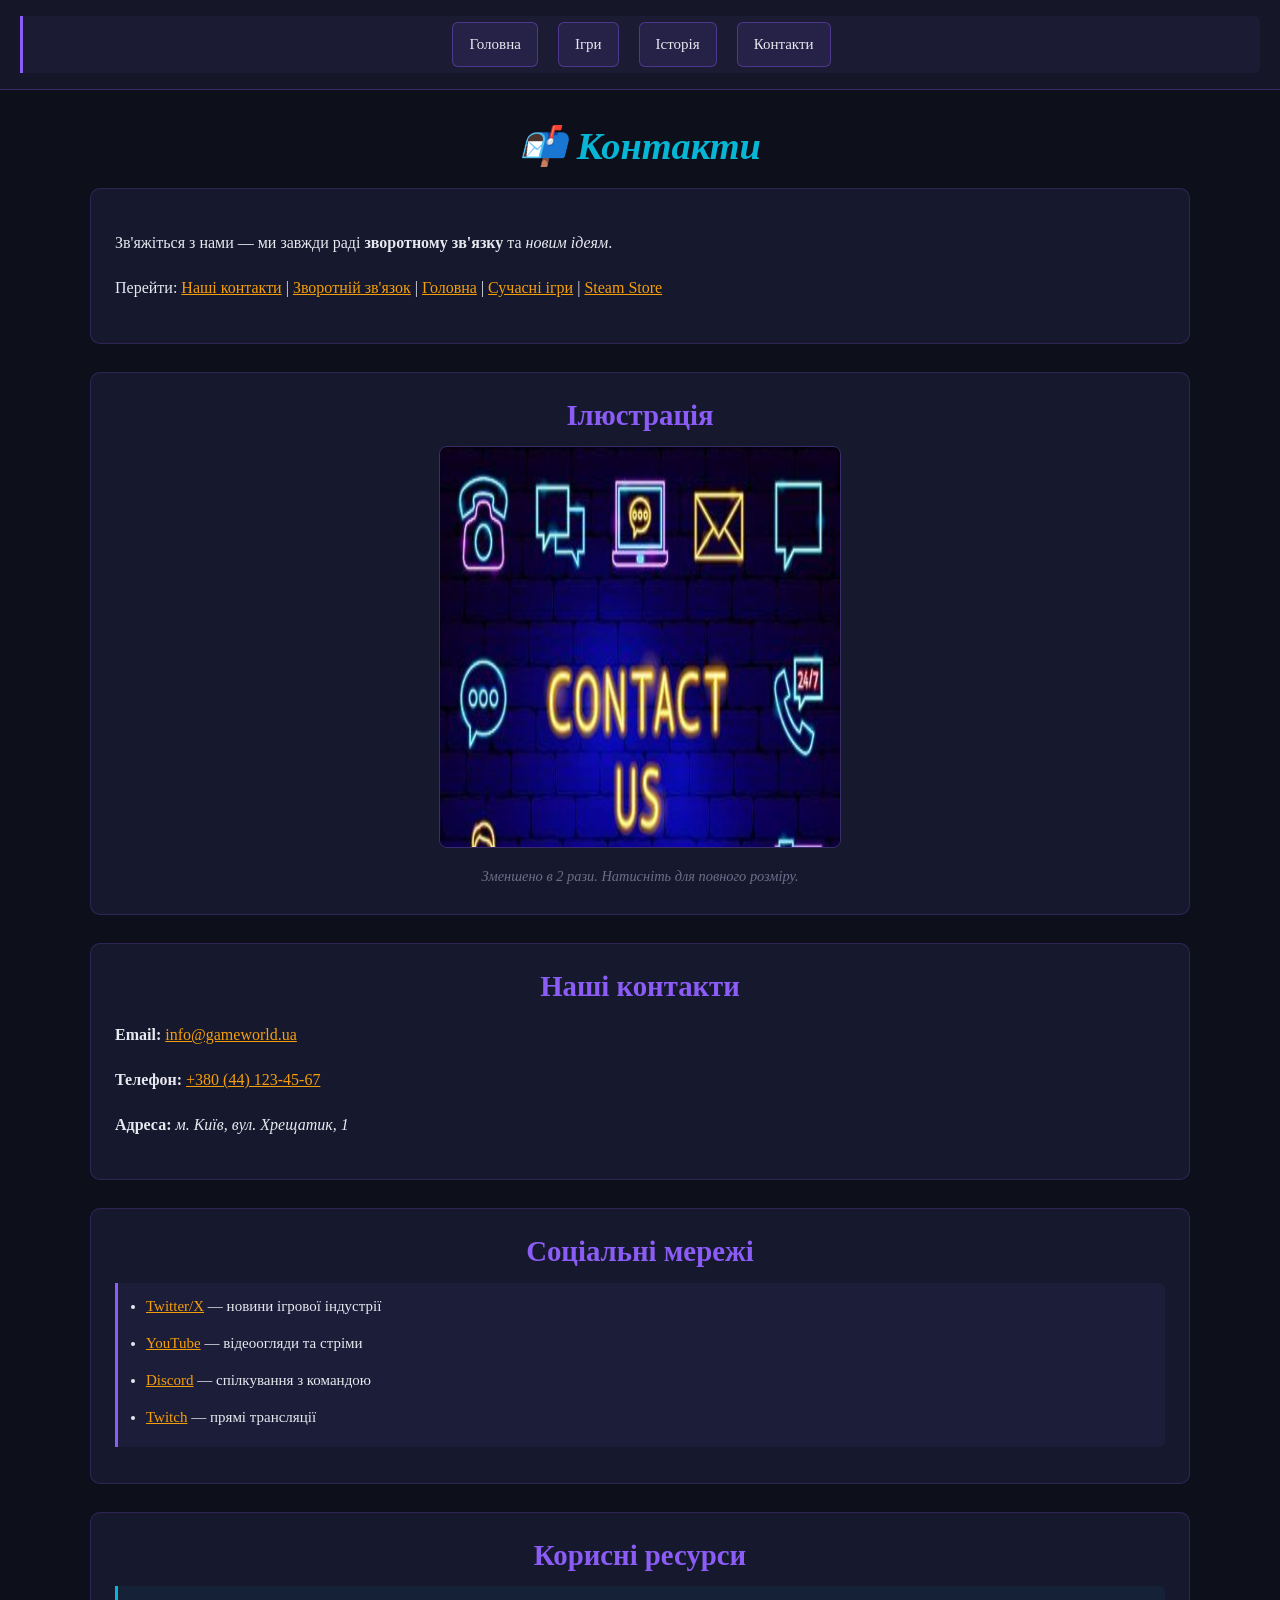
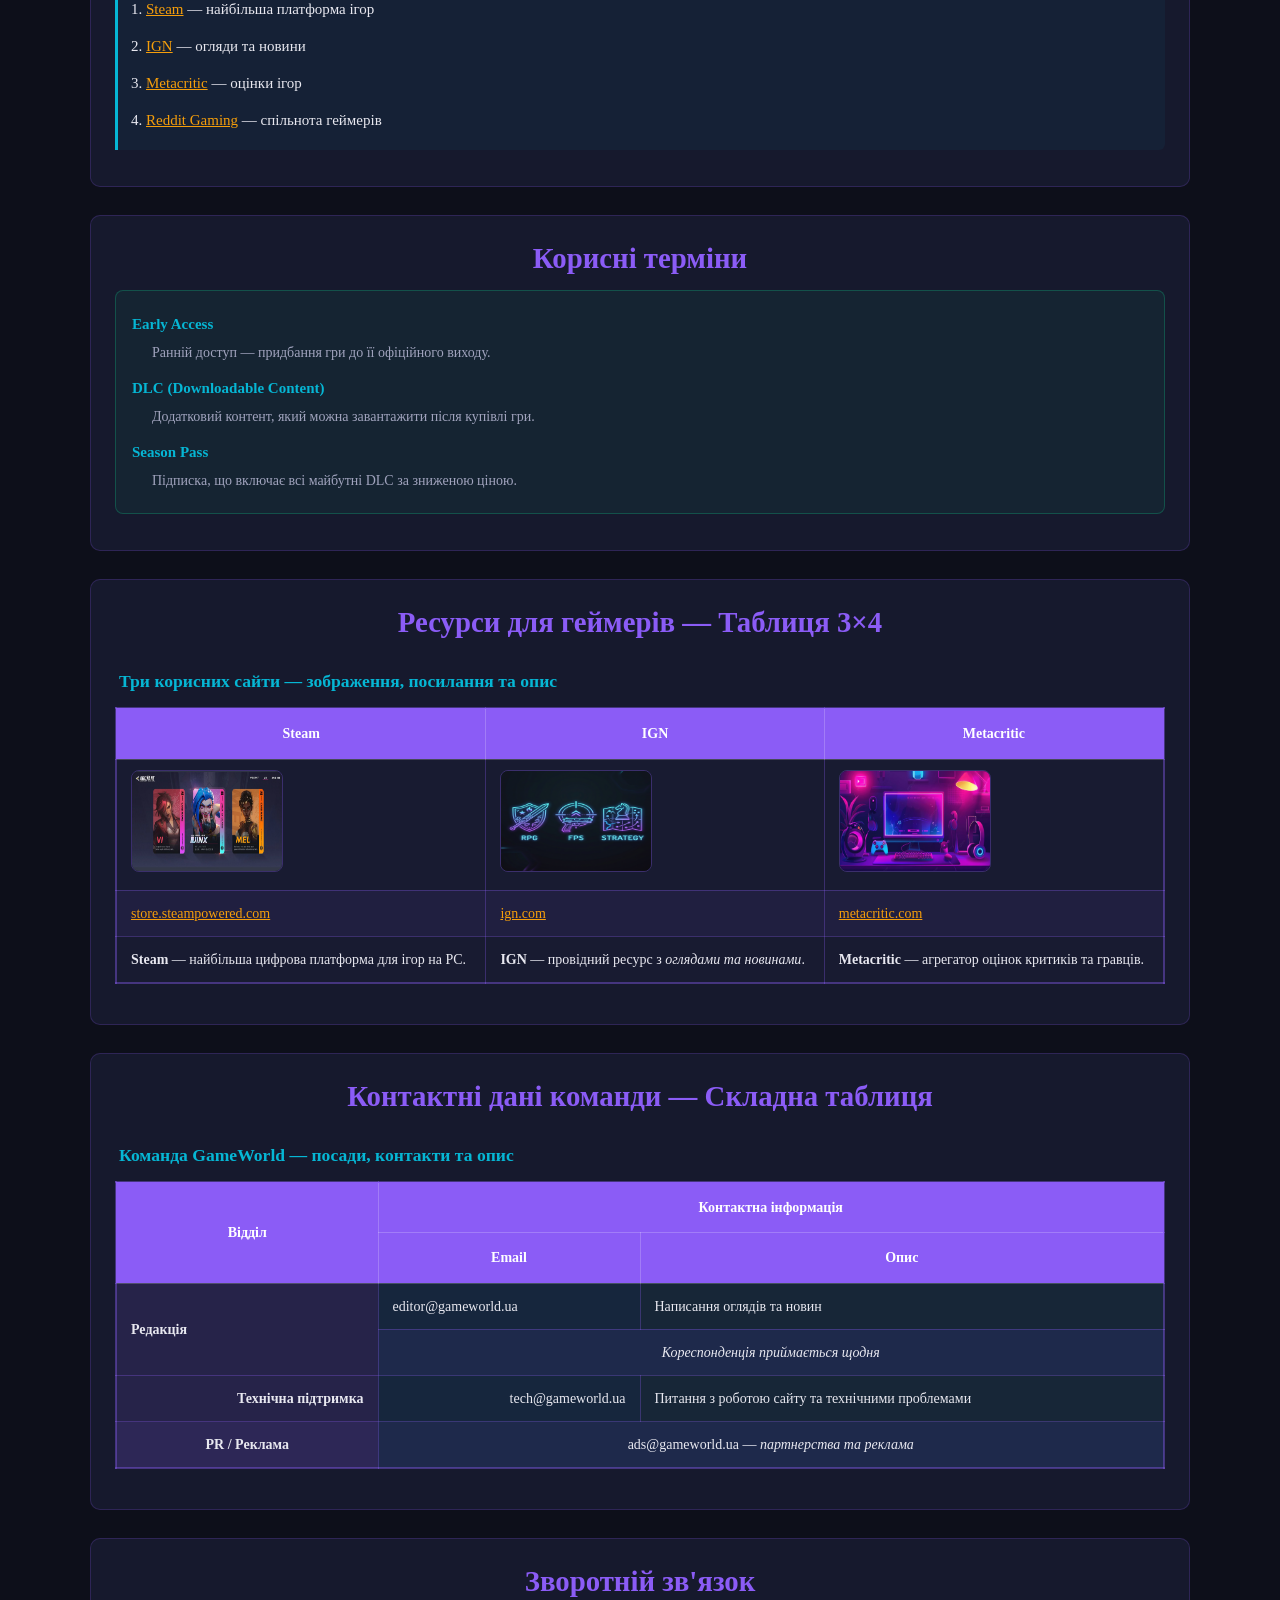
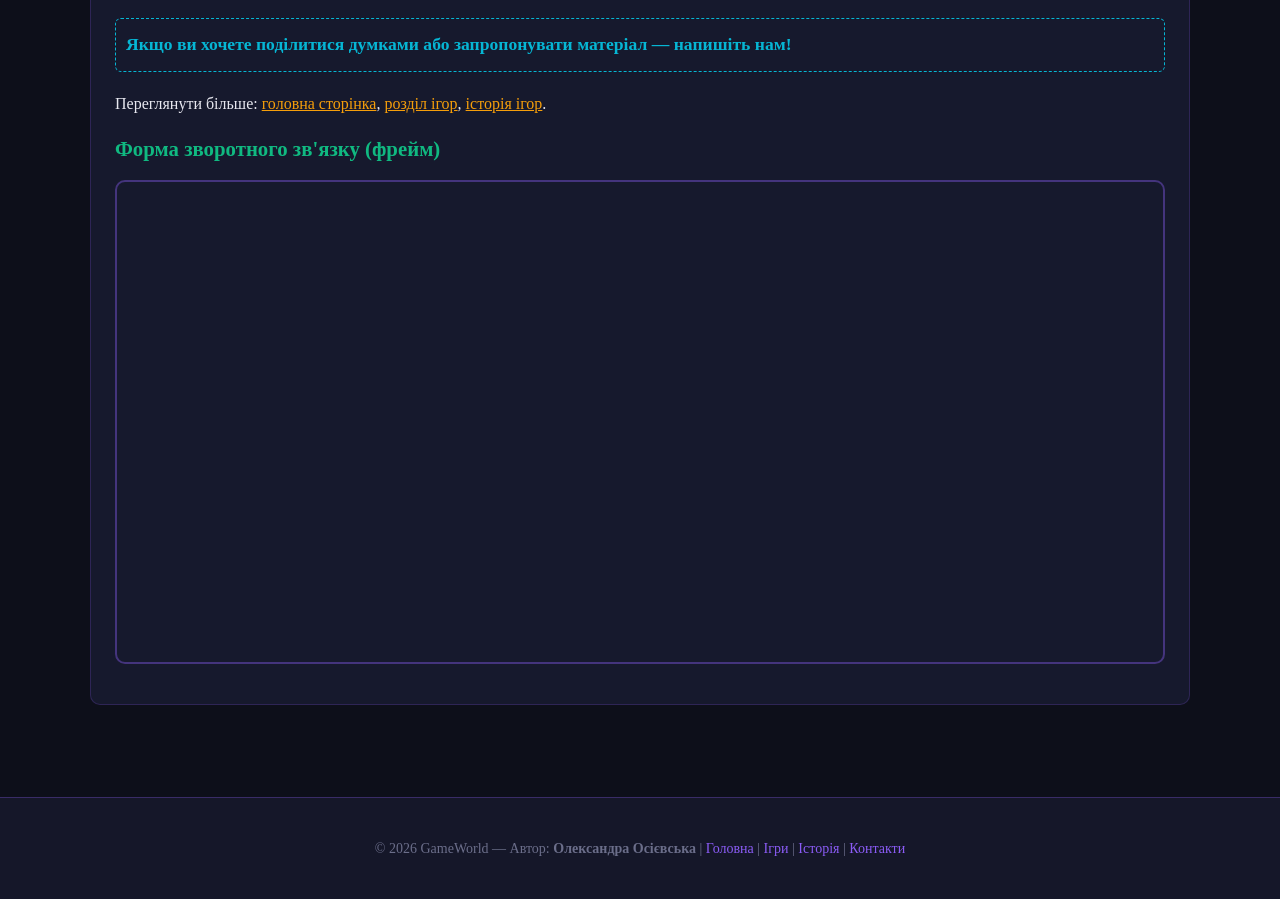
==== contact.html @ 351a8da5 "feat: implement external CSS styles for typography, links, lists, and tables" ====
<!DOCTYPE html>
<html lang="uk">
<head>
    <meta charset="UTF-8">
    <meta name="viewport" content="width=device-width, initial-scale=1.0">
    <meta name="author" content="Олександра Осієвська">
    <meta name="description" content="Контакти GameWorld — зв'яжіться з нами">
    <title>GameWorld — Контакти</title>
    <link rel="stylesheet" href="style.css">

    <style>
        a {
            color: #f59e0b;
            text-decoration: underline;
        }
        p.feedback-intro {
            color: #06b6d4 !important;
            font-weight: bold;
            font-size: 1.1rem;
            border: 1px dashed #06b6d4;
            padding: 10px;
            border-radius: 6px;
        }
    </style>
</head>
<body>

<nav>
    <ul>
        <li><a href="index.html">Головна</a></li>
        <li><a href="games.html">Ігри</a></li>
        <li><a href="history.html">Історія</a></li>
        <li><a href="contact.html">Контакти</a></li>
    </ul>
</nav>

<div class="container">

    <h1>📬 Контакти</h1>

    <section>
        <p>Зв'яжіться з нами — ми завжди раді <strong>зворотному зв'язку</strong> та <em>новим ідеям</em>.</p>
        <p>
            Перейти: <a href="#contacts-section">Наші контакти</a> |
            <a href="#feedback">Зворотній зв'язок</a> |
            <a href="index.html">Головна</a> |
            <a href="history.html#era-2020">Сучасні ігри</a> |
            <a href="https://store.steampowered.com" target="_blank">Steam Store</a>
        </p>
    </section>

    <section>
        <h2>Ілюстрація</h2>
        <figure>
            <a href="images/contact_image.png" target="_blank">
                <img src="images/contact_image.png" alt="Контактна ілюстрація" width="400" height="400">
            </a>
            <figcaption><em>Зменшено в 2 рази. Натисніть для повного розміру.</em></figcaption>
        </figure>
    </section>

    <section id="contacts-section">
        <h2>Наші контакти</h2>
        <p><strong>Email:</strong> <a href="mailto:info@gameworld.ua">info@gameworld.ua</a></p>
        <p><strong>Телефон:</strong> <a href="tel:+380441234567">+380 (44) 123-45-67</a></p>
        <p><strong>Адреса:</strong> <em>м. Київ, вул. Хрещатик, 1</em></p>
    </section>

    <section>
        <h2>Соціальні мережі</h2>
        <ul type="disc">
            <li><a href="https://twitter.com" target="_blank">Twitter/X</a> — новини ігрової індустрії</li>
            <li><a href="https://youtube.com" target="_blank">YouTube</a> — відеоогляди та стріми</li>
            <li><a href="https://discord.com" target="_blank">Discord</a> — спілкування з командою</li>
            <li><a href="https://twitch.tv" target="_blank">Twitch</a> — прямі трансляції</li>
        </ul>
    </section>

    <section>
        <h2>Корисні ресурси</h2>
        <ol type="1">
            <li><a href="https://store.steampowered.com" target="_blank">Steam</a> — найбільша платформа ігор</li>
            <li><a href="https://www.ign.com" target="_blank">IGN</a> — огляди та новини</li>
            <li><a href="https://www.metacritic.com" target="_blank">Metacritic</a> — оцінки ігор</li>
            <li><a href="https://www.reddit.com/r/gaming" target="_blank">Reddit Gaming</a> — спільнота геймерів</li>
        </ol>
    </section>

    <section>
        <h2>Корисні терміни</h2>
        <dl>
            <dt>Early Access</dt>
            <dd>Ранній доступ — придбання гри до її офіційного виходу.</dd>

            <dt>DLC (Downloadable Content)</dt>
            <dd>Додатковий контент, який можна завантажити після купівлі гри.</dd>

            <dt>Season Pass</dt>
            <dd>Підписка, що включає всі майбутні DLC за зниженою ціною.</dd>
        </dl>
    </section>

    <section>
        <h2>Ресурси для геймерів — Таблиця 3×4</h2>
        <table border="1" cellpadding="10" cellspacing="0">
            <caption>Три корисних сайти — зображення, посилання та опис</caption>
            <thead>
                <tr>
                    <th>Steam</th>
                    <th>IGN</th>
                    <th>Metacritic</th>
                </tr>
            </thead>
            <tbody>
                <tr>
                    <td><img src="images/game_cards.png" alt="Steam" width="150" height="100"></td>
                    <td><img src="images/game_genres.png" alt="IGN" width="150" height="100"></td>
                    <td><img src="images/hero_banner.png" alt="Metacritic" width="150" height="100"></td>
                </tr>
                <tr>
                    <td><a href="https://store.steampowered.com" target="_blank">store.steampowered.com</a></td>
                    <td><a href="https://www.ign.com" target="_blank">ign.com</a></td>
                    <td><a href="https://www.metacritic.com" target="_blank">metacritic.com</a></td>
                </tr>
                <tr>
                    <td><strong>Steam</strong> — найбільша цифрова платформа для ігор на PC.</td>
                    <td><strong>IGN</strong> — провідний ресурс з <em>оглядами та новинами</em>.</td>
                    <td><strong>Metacritic</strong> — агрегатор оцінок критиків та гравців.</td>
                </tr>
            </tbody>
        </table>
    </section>

    <section>
        <h2>Контактні дані команди — Складна таблиця</h2>
        <table border="1" cellpadding="8" cellspacing="3">
            <caption>Команда GameWorld — посади, контакти та опис</caption>
            <colgroup>
                <col style="background-color: rgba(139,92,246,0.12); width: 25%;">
                <col style="background-color: rgba(6,182,212,0.07); width: 25%;">
                <col style="background-color: rgba(16,185,129,0.07); width: 50%;">
            </colgroup>
            <thead>
                <tr align="center">
                    <th rowspan="2">Відділ</th>
                    <th colspan="2">Контактна інформація</th>
                </tr>
                <tr align="center">
                    <th>Email</th>
                    <th>Опис</th>
                </tr>
            </thead>
            <tbody>
                <tr align="left">
                    <td rowspan="2"><strong>Редакція</strong></td>
                    <td>editor@gameworld.ua</td>
                    <td>Написання оглядів та новин</td>
                </tr>
                <tr align="center">
                    <td colspan="2"><em>Кореспонденція приймається щодня</em></td>
                </tr>
                <tr align="right">
                    <td><strong>Технічна підтримка</strong></td>
                    <td>tech@gameworld.ua</td>
                    <td align="left">Питання з роботою сайту та технічними проблемами</td>
                </tr>
                <tr align="center">
                    <td><strong>PR / Реклама</strong></td>
                    <td colspan="2">ads@gameworld.ua — <em>партнерства та реклама</em></td>
                </tr>
            </tbody>
        </table>
    </section>

    <section id="feedback">
        <h2>Зворотній зв'язок</h2>
        <p class="feedback-intro">
            Якщо ви хочете поділитися думками або запропонувати матеріал — напишіть нам!
        </p>
        <p>
            Переглянути більше: <a href="index.html">головна сторінка</a>,
            <a href="games.html">розділ ігор</a>,
            <a href="history.html">історія ігор</a>.
        </p>

        <h3>Форма зворотного зв'язку (фрейм)</h3>
        <div class="iframe-wrapper">
            <iframe
                src="https://store.steampowered.com"
                width="100%"
                height="450"
                title="Steam Store — платформа ігор">
            </iframe>
        </div>
    </section>

</div>

<footer>
    <p>
        &copy; 2026 GameWorld — Автор: <strong>Олександра Осієвська</strong> |
        <a href="index.html">Головна</a> |
        <a href="games.html">Ігри</a> |
        <a href="history.html">Історія</a> |
        <a href="contact.html">Контакти</a>
    </p>
</footer>

</body>
</html>
---- style.css ----
body {
    font-family: Georgia, 'Times New Roman', serif;
    background-color: #0d0f1a;         
    color: #e8e8f0;
    margin: 0;
    padding: 0;
    line-height: 1.8;         
    font-size: 16px;
}

h1 {
    font-size: 2.4rem;
    color: #06b6d4;                 
    font-style: italic;                
    line-height: 1.3;
    text-align: center;                 
    margin-top: 0;
    margin-bottom: 16px;
}

h2 {
    font-size: 1.8rem;
    color: #8b5cf6;
    font-style: normal;
    line-height: 1.3;
    text-align: center;
    margin-top: 0;
    margin-bottom: 12px;
}

h3 {
    font-size: 1.3rem;
    color: #10b981;
    font-style: normal;
    line-height: 1.4;
    text-align: left;
    margin-top: 0;
    margin-bottom: 10px;
}

#main-title {
    color: #ec4899;
    font-size: 2.8rem;
    text-align: center;
    font-weight: bold;
}

a {
    color: #f59e0b;                     
    text-decoration: underline;
}

a:hover {
    color: #ec4899;
}

a:visited {
    color: #a78bfa;
}

a:active {
    color: #10b981;
}

.highlight-link {
    color: #06b6d4 !important;           
    font-weight: bold;
    text-decoration: none;
    border-bottom: 2px solid #06b6d4;
}

nav {
    background-color: #151729;
    padding: 16px 20px;
    text-align: center;
    border-bottom: 1px solid rgba(139, 92, 246, 0.3);
}

nav ul {
    list-style: none;
    margin: 0;
    padding: 0;
}

nav ul li {
    display: inline-block;
    margin: 4px 8px;
}

nav ul li a {
    display: inline-block;
    padding: 8px 16px;
    border: 1px solid rgba(139, 92, 246, 0.4);
    border-radius: 6px;
    background-color: rgba(139, 92, 246, 0.1);
    color: #e8e8f0;
    text-decoration: none;
}

nav ul li a:hover {
    background-color: rgba(6, 182, 212, 0.2);
    color: #ffffff;
}

.container {
    max-width: 1100px;
    margin: 0 auto;
    padding: 32px 20px;
}

section {
    background-color: rgba(25, 28, 50, 0.85);
    border: 1px solid rgba(139, 92, 246, 0.2);
    border-radius: 10px;
    padding: 24px;
    margin-bottom: 28px;
}

.intro-para {
    font-size: 1.1rem;
    color: #a0a3bd;
}

img {
    border-radius: 8px;
    border: 1px solid rgba(139, 92, 246, 0.3);
    max-width: 100%;
}

figure {
    margin: 0;
    text-align: center;
}

figcaption {
    font-size: 0.9rem;
    color: #6b6e8a;
    margin-top: 6px;
    font-style: italic;
}

ul {
    list-style-type: disc;             
    margin: 12px 0 12px 0;
    padding-left: 28px;
    background-color: rgba(139, 92, 246, 0.05);
    border-left: 3px solid #8b5cf6;   
    padding-top: 8px;
    padding-bottom: 8px;
    border-radius: 0 6px 6px 0;
}

ul li {
    margin-bottom: 6px;
    color: #e8e8f0;              
    font-size: 15px;           
    padding: 2px 0;     
}

ol {
    list-style-type: decimal;
    margin: 12px 0;
    padding-left: 28px;
    background-color: rgba(6, 182, 212, 0.05);
    border-left: 3px solid #06b6d4;
    padding-top: 8px;
    padding-bottom: 8px;
    border-radius: 0 6px 6px 0;
}

ol li {
    margin-bottom: 6px;
    color: #e8e8f0;
    font-size: 15px;
    padding: 2px 0;
}

dl {
    margin: 12px 0;
    padding: 12px 16px;
    background-color: rgba(16, 185, 129, 0.07);
    border: 1px solid rgba(16, 185, 129, 0.3);
    border-radius: 8px;
}

dt {
    font-weight: bold;
    color: #06b6d4;              
    font-size: 15px;
    margin-top: 8px;
}

dd {
    color: #a0a3bd;
    margin-left: 20px;      
    margin-bottom: 6px;
    font-size: 14px;
    padding: 2px 0;
}

table {
    width: 100%;
    border-collapse: collapse;
    margin: 16px 0;
    background-color: rgba(25, 28, 50, 0.9);
    font-size: 14px;
    border: 2px solid rgba(139, 92, 246, 0.4);
    border-radius: 8px;
}

caption {
    font-size: 1.1rem;
    color: #06b6d4;
    font-weight: bold;
    text-align: left;
    padding: 8px 0 10px 4px;
    caption-side: top;
}

th {
    background-color: #8b5cf6;      
    color: #ffffff;
    font-size: 14px;
    font-weight: bold;
    padding: 12px 14px;         
    border: 1px solid rgba(255,255,255,0.2);
    text-align: center;
}

td {
    color: #e8e8f0;
    padding: 10px 14px;
    border: 1px solid rgba(139, 92, 246, 0.3);
    vertical-align: middle;
}

tr:nth-child(even) td {
    background-color: rgba(139, 92, 246, 0.07);
}

tr:hover td {
    background-color: rgba(6, 182, 212, 0.1);
}

.iframe-wrapper {
    border: 2px solid rgba(139, 92, 246, 0.4);
    border-radius: 10px;
    overflow: hidden;
    margin: 16px 0;
}

iframe {
    width: 100%;
    height: 480px;
    border: none;
    display: block;
}

footer {
    background-color: #151729;
    color: #6b6e8a;
    text-align: center;
    padding: 24px 20px;
    margin-top: 32px;
    border-top: 1px solid rgba(139, 92, 246, 0.3);
    font-size: 14px;
}

footer a {
    color: #8b5cf6;
    text-decoration: none;
}

footer a:hover {
    color: #ec4899;
}
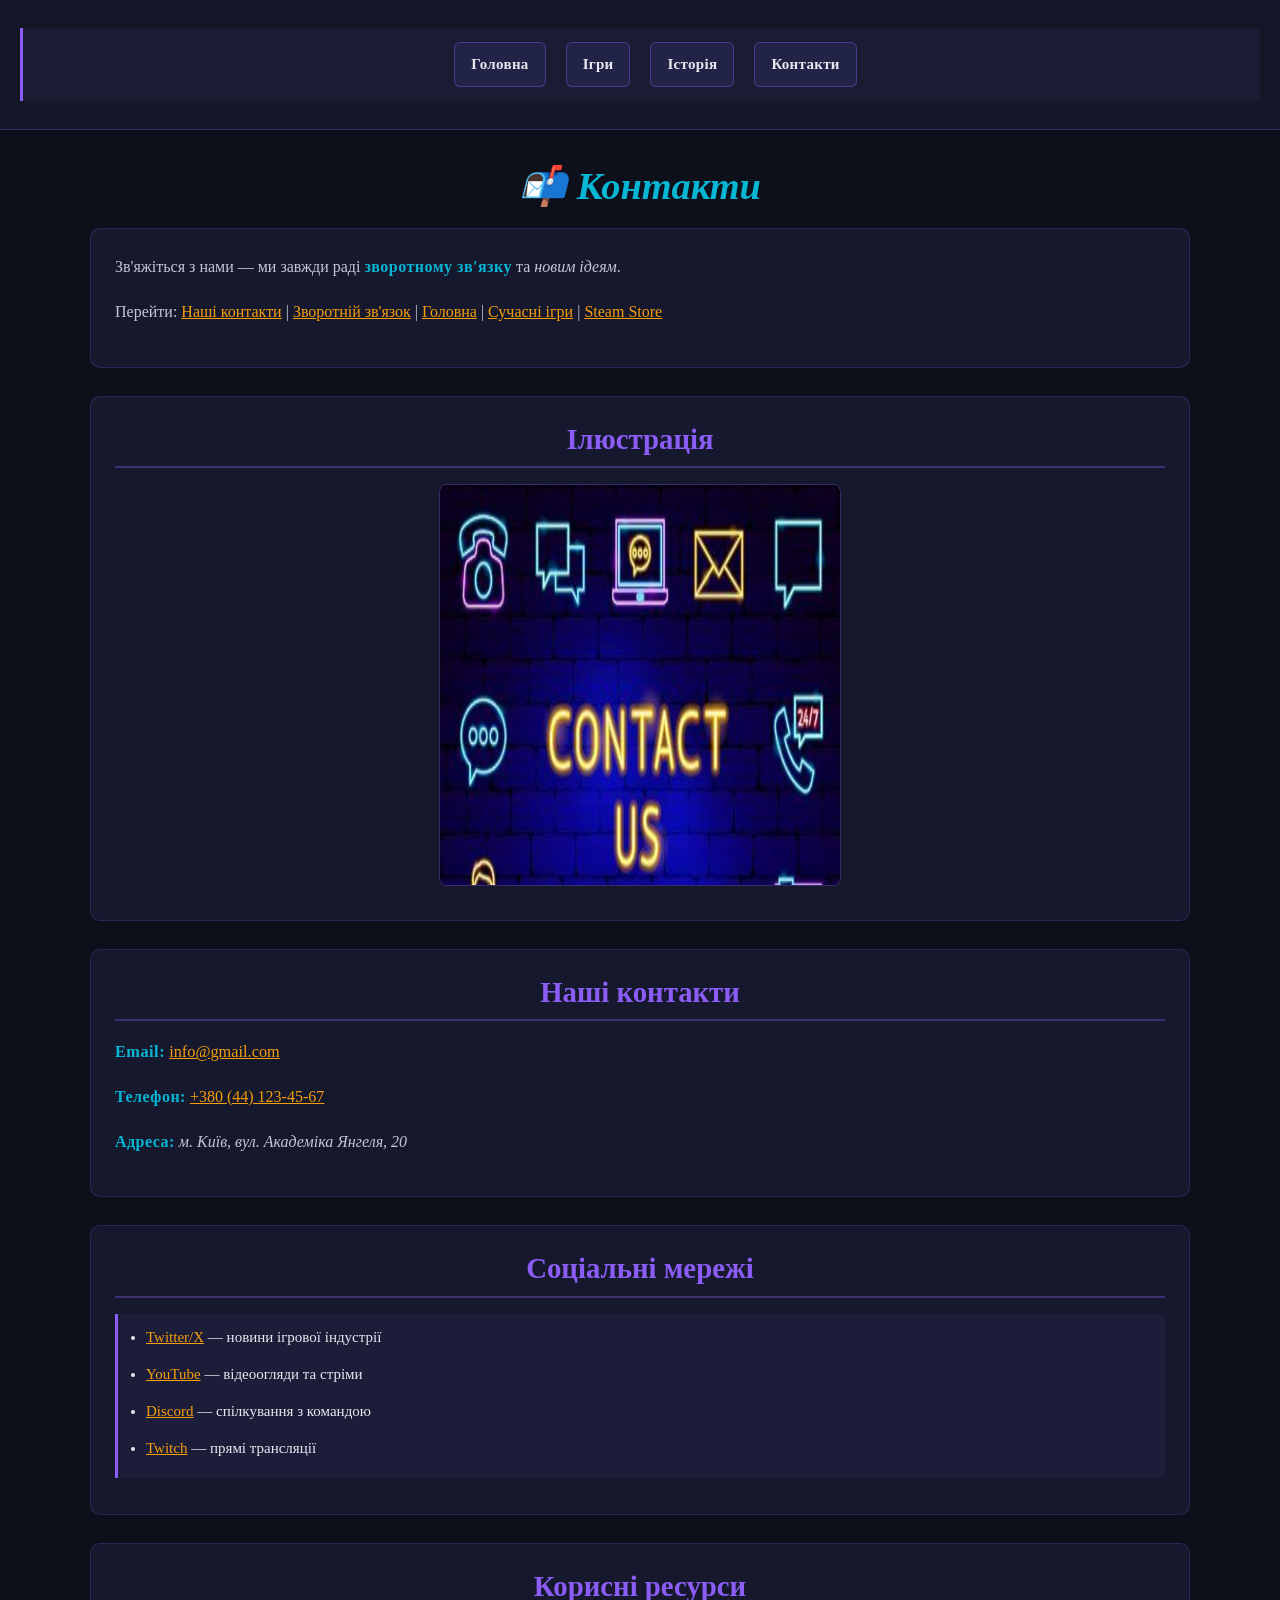
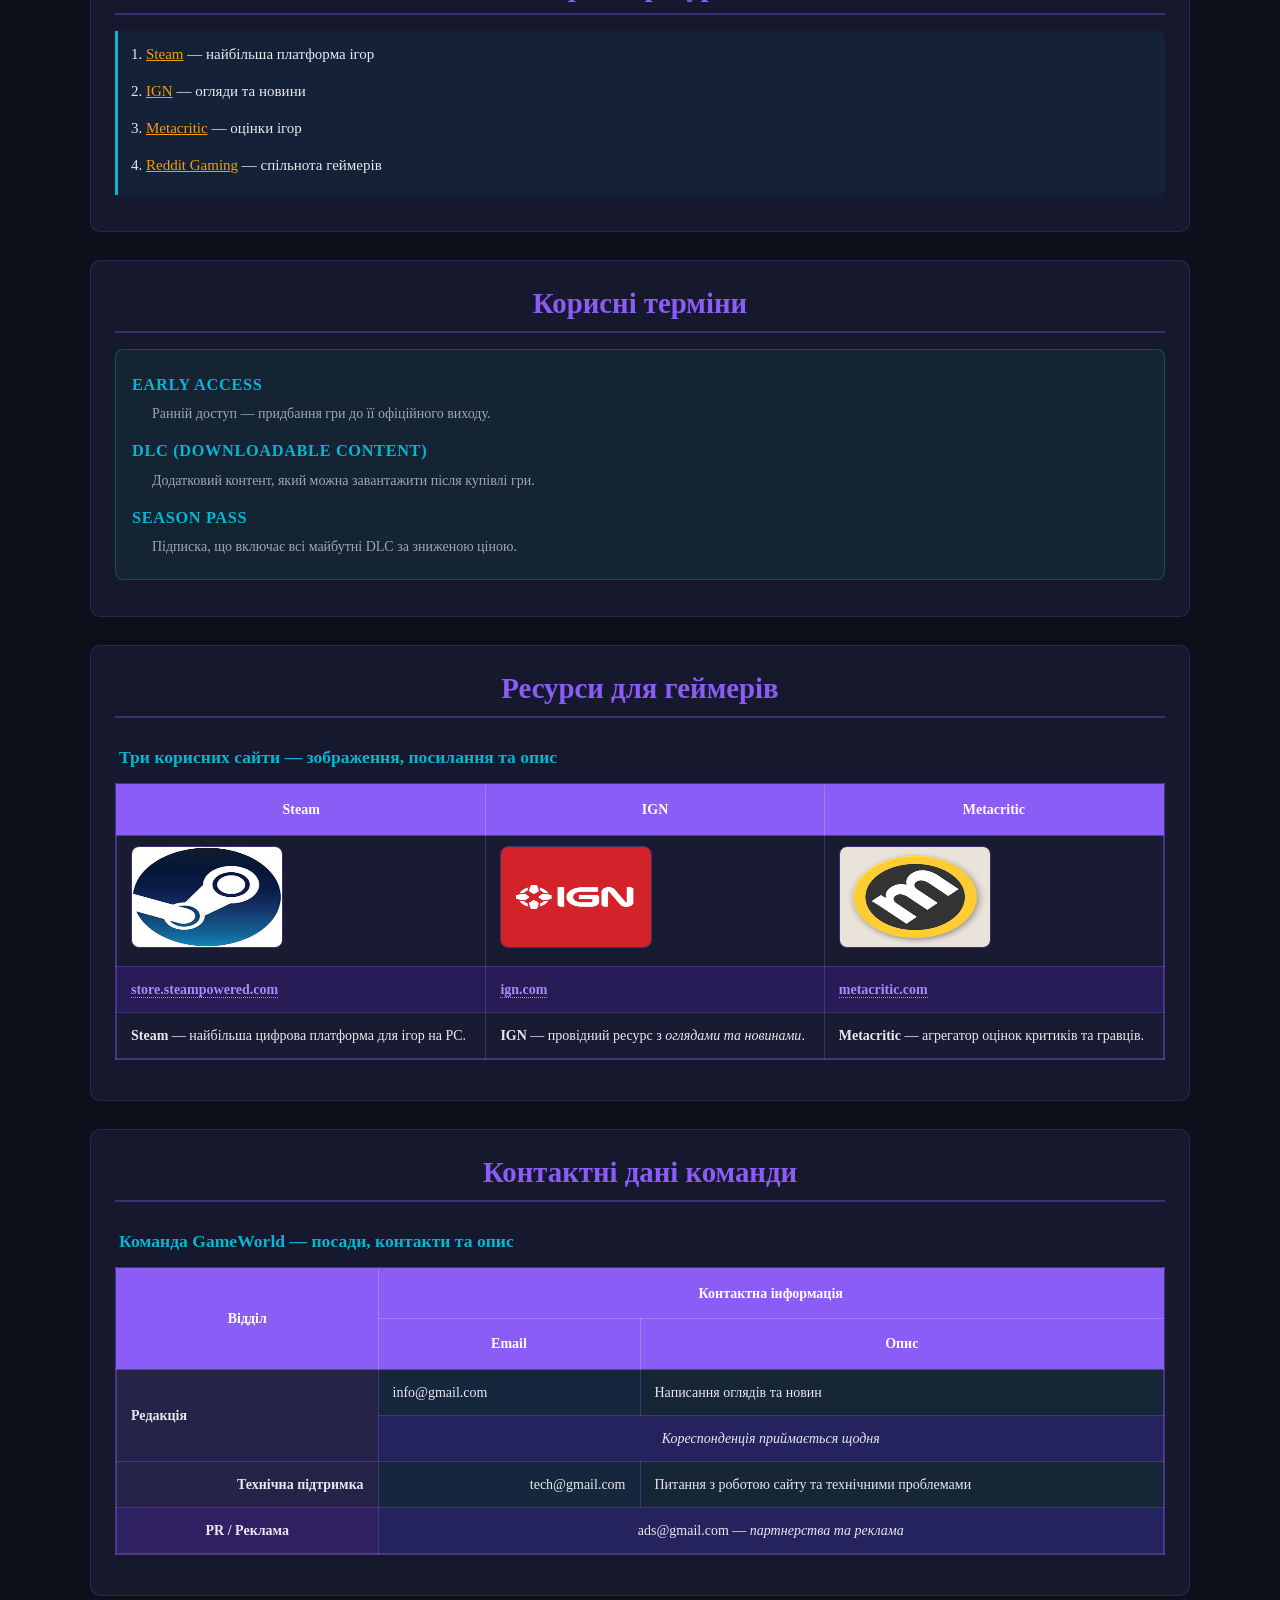
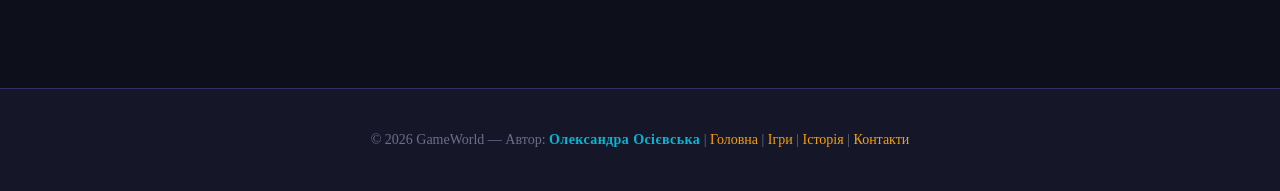
==== commit bc1eda95: "added contextual, adjacent, and descendant selectors" ====
--- a/contact.html
+++ b/contact.html
@@ -55,15 +55,14 @@
             <a href="images/contact_image.png" target="_blank">
                 <img src="images/contact_image.png" alt="Контактна ілюстрація" width="400" height="400">
             </a>
-            <figcaption><em>Зменшено в 2 рази. Натисніть для повного розміру.</em></figcaption>
         </figure>
     </section>
 
     <section id="contacts-section">
         <h2>Наші контакти</h2>
-        <p><strong>Email:</strong> <a href="mailto:info@gameworld.ua">info@gameworld.ua</a></p>
+        <p><strong>Email:</strong> <a href="mailto:info@gmail.com">info@gmail.com</a></p>
         <p><strong>Телефон:</strong> <a href="tel:+380441234567">+380 (44) 123-45-67</a></p>
-        <p><strong>Адреса:</strong> <em>м. Київ, вул. Хрещатик, 1</em></p>
+        <p><strong>Адреса:</strong> <em>м. Київ, вул. Академіка Янгеля, 20</em></p>
     </section>
 
     <section>
@@ -101,7 +100,7 @@
     </section>
 
     <section>
-        <h2>Ресурси для геймерів — Таблиця 3×4</h2>
+        <h2>Ресурси для геймерів</h2>
         <table border="1" cellpadding="10" cellspacing="0">
             <caption>Три корисних сайти — зображення, посилання та опис</caption>
             <thead>
@@ -113,9 +112,9 @@
             </thead>
             <tbody>
                 <tr>
-                    <td><img src="images/game_cards.png" alt="Steam" width="150" height="100"></td>
-                    <td><img src="images/game_genres.png" alt="IGN" width="150" height="100"></td>
-                    <td><img src="images/hero_banner.png" alt="Metacritic" width="150" height="100"></td>
+                    <td><img src="images/steam.png" alt="Steam" width="150" height="100"></td>
+                    <td><img src="images/ign.png" alt="IGN" width="150" height="100"></td>
+                    <td><img src="images/metacritic.png" alt="Metacritic" width="150" height="100"></td>
                 </tr>
                 <tr>
                     <td><a href="https://store.steampowered.com" target="_blank">store.steampowered.com</a></td>
@@ -132,7 +131,7 @@
     </section>
 
     <section>
-        <h2>Контактні дані команди — Складна таблиця</h2>
+        <h2>Контактні дані команди</h2>
         <table border="1" cellpadding="8" cellspacing="3">
             <caption>Команда GameWorld — посади, контакти та опис</caption>
             <colgroup>
@@ -153,7 +152,7 @@
             <tbody>
                 <tr align="left">
                     <td rowspan="2"><strong>Редакція</strong></td>
-                    <td>editor@gameworld.ua</td>
+                    <td>info@gmail.com</td>
                     <td>Написання оглядів та новин</td>
                 </tr>
                 <tr align="center">
@@ -161,39 +160,16 @@
                 </tr>
                 <tr align="right">
                     <td><strong>Технічна підтримка</strong></td>
-                    <td>tech@gameworld.ua</td>
+                    <td>tech@gmail.com</td>
                     <td align="left">Питання з роботою сайту та технічними проблемами</td>
                 </tr>
                 <tr align="center">
                     <td><strong>PR / Реклама</strong></td>
-                    <td colspan="2">ads@gameworld.ua — <em>партнерства та реклама</em></td>
+                    <td colspan="2">ads@gmail.com — <em>партнерства та реклама</em></td>
                 </tr>
             </tbody>
         </table>
     </section>
-
-    <section id="feedback">
-        <h2>Зворотній зв'язок</h2>
-        <p class="feedback-intro">
-            Якщо ви хочете поділитися думками або запропонувати матеріал — напишіть нам!
-        </p>
-        <p>
-            Переглянути більше: <a href="index.html">головна сторінка</a>,
-            <a href="games.html">розділ ігор</a>,
-            <a href="history.html">історія ігор</a>.
-        </p>
-
-        <h3>Форма зворотного зв'язку (фрейм)</h3>
-        <div class="iframe-wrapper">
-            <iframe
-                src="https://store.steampowered.com"
-                width="100%"
-                height="450"
-                title="Steam Store — платформа ігор">
-            </iframe>
-        </div>
-    </section>
-
 </div>
 
 <footer>
--- a/style.css
+++ b/style.css
@@ -76,12 +76,6 @@
     border-bottom: 1px solid rgba(139, 92, 246, 0.3);
 }
 
-nav ul {
-    list-style: none;
-    margin: 0;
-    padding: 0;
-}
-
 nav ul li {
     display: inline-block;
     margin: 4px 8px;
@@ -92,7 +86,7 @@
     padding: 8px 16px;
     border: 1px solid rgba(139, 92, 246, 0.4);
     border-radius: 6px;
-    background-color: rgba(139, 92, 246, 0.1);
+    background-color: rgba(92, 118, 246, 0.1);
     color: #e8e8f0;
     text-decoration: none;
 }
@@ -151,8 +145,7 @@
 }
 
 ul li {
-    margin-bottom: 6px;
-    color: #e8e8f0;              
+    margin-bottom: 6px;             
     font-size: 15px;           
     padding: 2px 0;     
 }
@@ -170,7 +163,6 @@
 
 ol li {
     margin-bottom: 6px;
-    color: #e8e8f0;
     font-size: 15px;
     padding: 2px 0;
 }
@@ -235,7 +227,7 @@
 }
 
 tr:nth-child(even) td {
-    background-color: rgba(139, 92, 246, 0.07);
+    background-color: rgba(70, 30, 163, 0.313);
 }
 
 tr:hover td {
@@ -267,10 +259,72 @@
 }
 
 footer a {
-    color: #8b5cf6;
     text-decoration: none;
 }
 
 footer a:hover {
     color: #ec4899;
+}
+
+p strong {
+    color: #06b6d4;
+    letter-spacing: 0.03em;
+}
+
+td a {
+    color: #a78bfa;
+    font-weight: bold;
+    text-decoration: none;
+    border-bottom: 1px dotted #a78bfa;
+}
+
+li em {
+    color: #10b981;
+    font-style: italic;
+}
+
+section dt {
+    font-size: 1.02rem;
+    text-transform: uppercase;
+    letter-spacing: 0.04em;
+}
+
+section > h2 {
+    border-bottom: 2px solid rgba(139, 92, 246, 0.35);
+    padding-bottom: 8px;
+    margin-bottom: 16px;
+}
+
+section > p {
+    margin-top: 0;
+    color: #c4c6d8;
+}
+
+nav > ul > li > a {
+    font-weight: 600;
+    letter-spacing: 0.02em;
+}
+
+h2 + p {
+    margin-top: 6px;
+    font-size: 1.02rem;
+    color: #67c1ee;
+}
+
+p + ol {
+    margin-top: 4px;
+    border-top: 1px solid rgba(6, 182, 212, 0.2);
+    padding-top: 6px;
+}
+
+p + ul {
+    margin-top: 4px;
+    border-top: 1px solid rgba(139, 92, 246, 0.2);
+    padding-top: 6px;
+}
+
+h3 + dl {
+    background-color: rgba(148, 224, 221, 0.16);
+    border-radius: 6px;
+    padding: 10px 14px;
 }
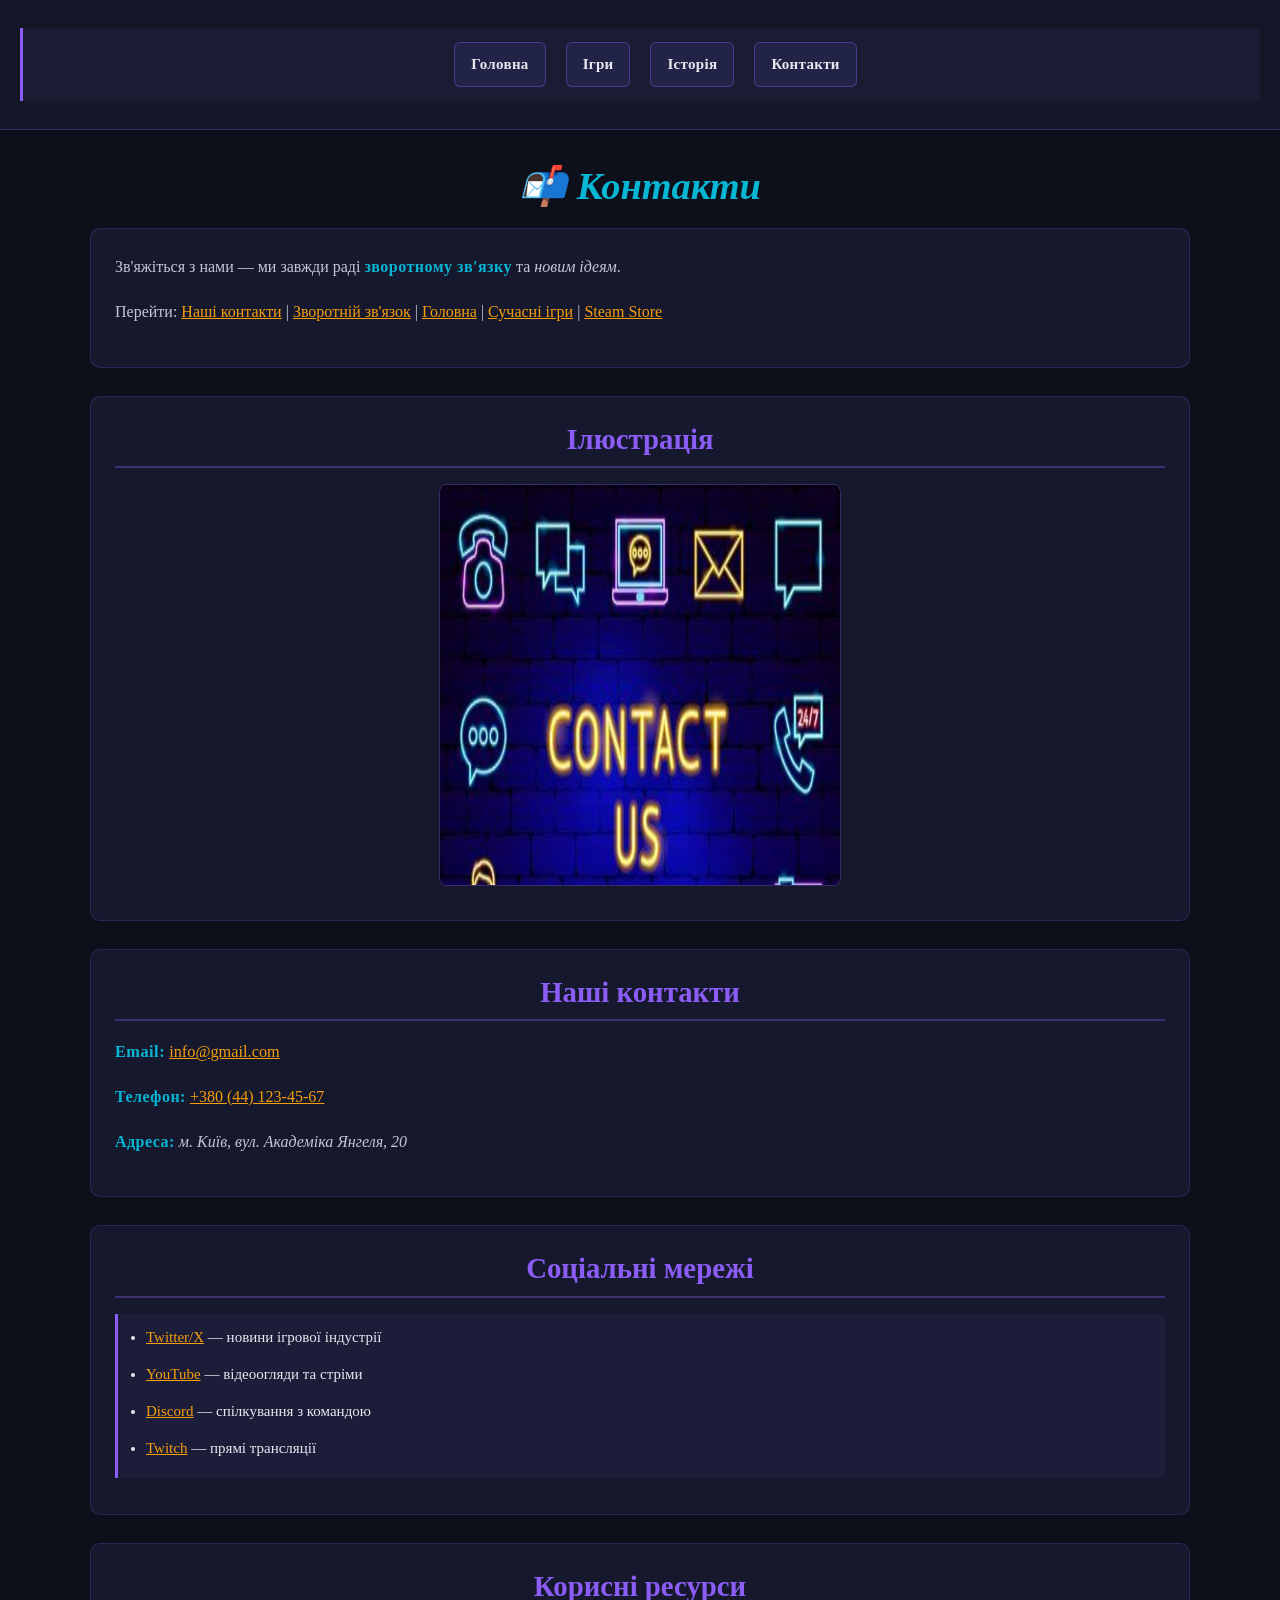
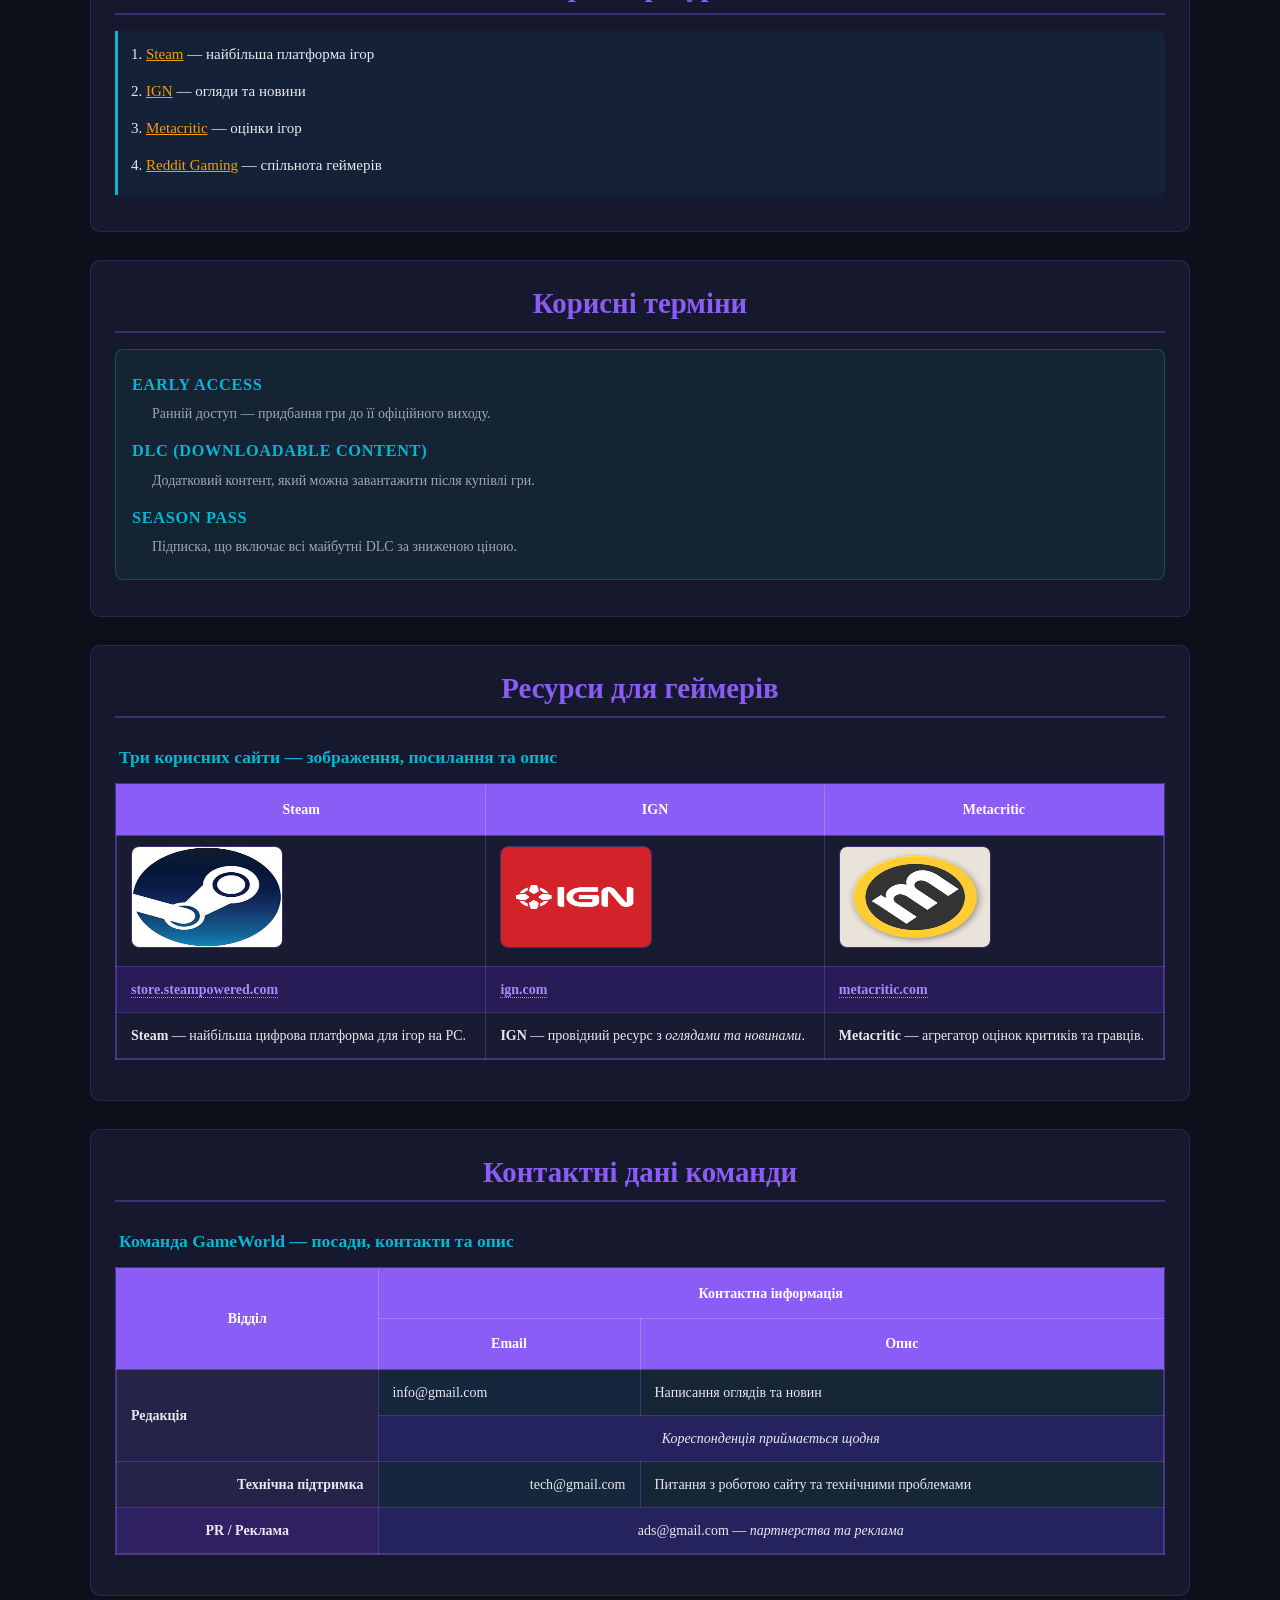
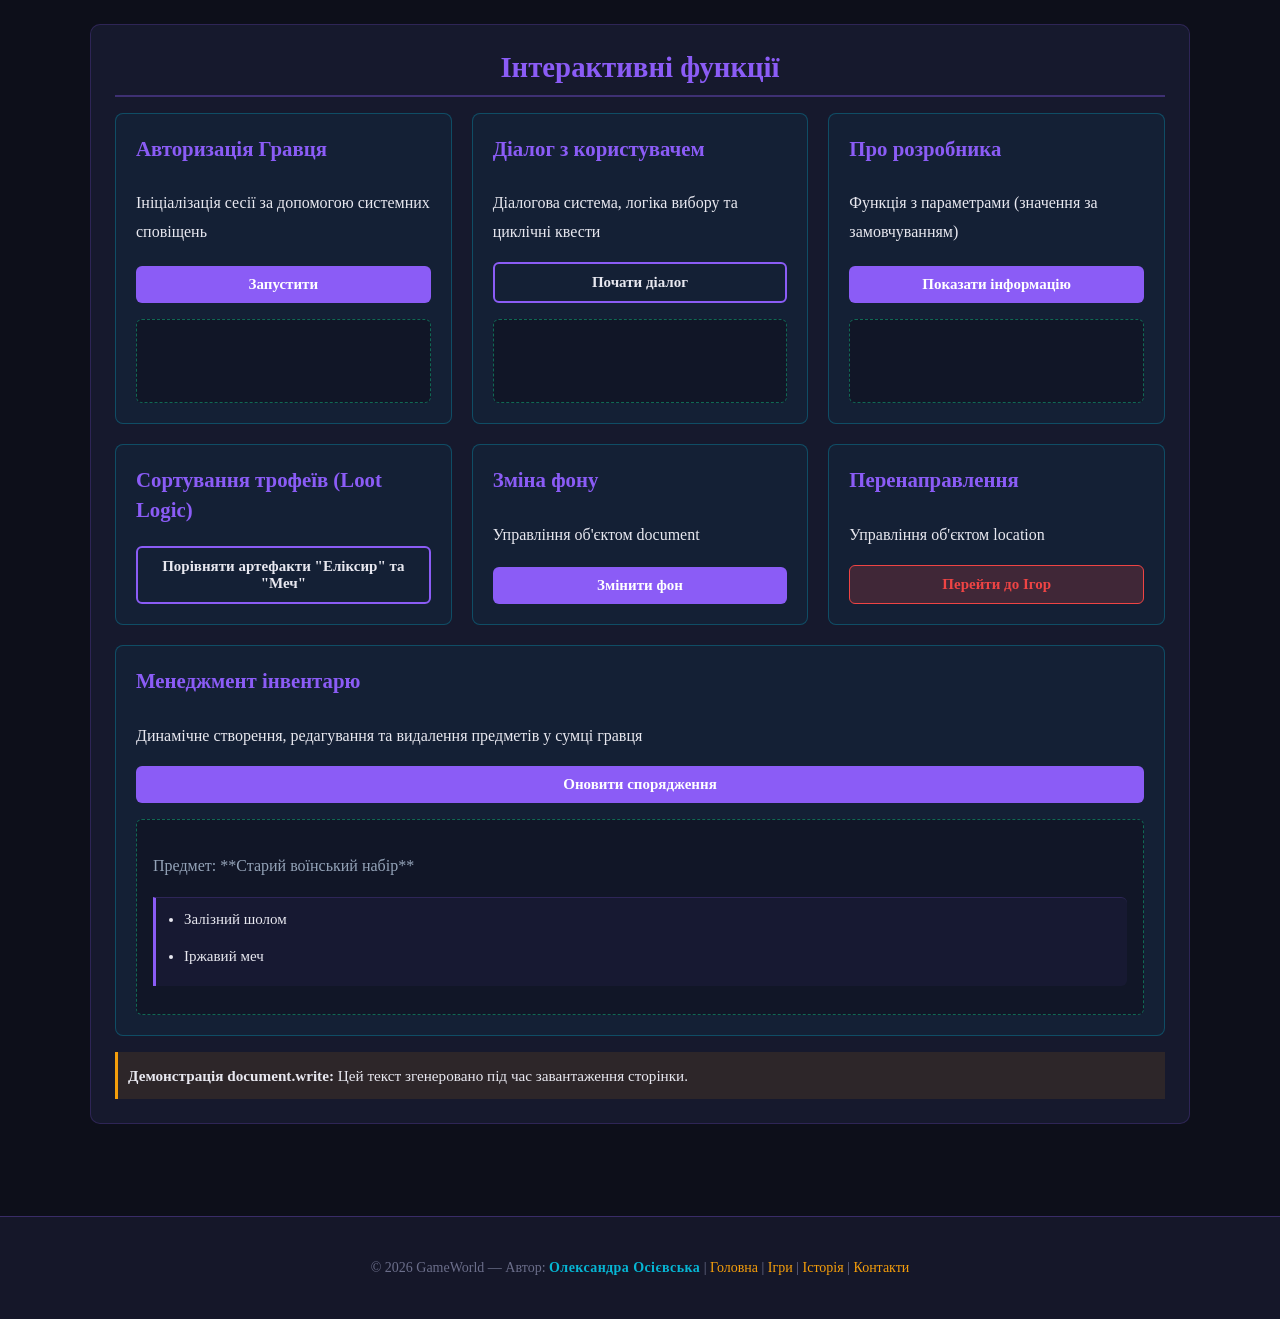
==== commit 45140a24: "feat: implement event handling, delegation and drag-and-drop mechanics" ====
--- a/contact.html
+++ b/contact.html
@@ -170,6 +170,89 @@
             </tbody>
         </table>
     </section>
+
+    <section id="js-lab">
+        <h2>Інтерактивні функції</h2>
+        <div class="lab-grid">
+            <div class="lab-card">
+                <h3>Авторизація Гравця</h3>
+                <p>Ініціалізація сесії за допомогою системних сповіщень</p>
+                <button class="btn" onclick="runInternalScripts()">Запустити</button>
+                <div id="internal-output" class="output-box"></div>
+            </div>
+
+            <div class="lab-card">
+                <h3>Діалог з користувачем</h3>
+                <p>Діалогова система, логіка вибору та циклічні квести</p>
+                <button class="btn btn-secondary" onclick="userDialog()">Почати діалог</button>
+                <div id="dialog-output" class="output-box"></div>
+            </div>
+
+            <div class="lab-card">
+                <h3>Про розробника</h3>
+                <p>Функція з параметрами (значення за замовчуванням)</p>
+                <button class="btn" onclick="showDeveloperInfo('Осієвська', 'Олександра')">Показати інформацію</button>
+                <div id="dev-output" class="output-box"></div>
+            </div>
+
+            <div class="lab-card">
+                <h3>Сортування трофеїв (Loot Logic)</h3>
+                <button class="btn btn-secondary" style="margin-top: auto;" onclick="compareStrings('Еліксир', 'Меч')">Порівняти артефакти "Еліксир" та "Меч"</button>
+            </div>
+
+            <div class="lab-card">
+                <h3>Зміна фону</h3>
+                <p>Управління об'єктом document</p>
+                <button class="btn" onclick="changeBackgroundTemporarily()">Змінити фон</button>
+            </div>
+
+            <div class="lab-card">
+                <h3>Перенаправлення</h3>
+                <p>Управління об'єктом location</p>
+                <button class="btn btn-danger" onclick="redirectToGames()">Перейти до Ігор</button>
+            </div>
+
+            <div class="lab-card" style="grid-column: 1 / -1;">
+                <h3>Менеджмент інвентарю</h3>
+                <p>Динамічне створення, редагування та видалення предметів у сумці гравця</p>
+                <button class="btn" onclick="demonstrateDOM()">Оновити спорядження</button>
+                <div id="dom-demo-area" class="output-box">
+                    <p id="sample-text" style="color: #94a3b8;">Предмет: **Старий воїнський набір**</p>
+                    <ul id="dom-demo-area">
+                        <li>Залізний шолом</li>
+                        <li>Іржавий меч</li>
+                    </ul>
+                </div>
+            </div>
+        </div>
+        
+        <div class="doc-write-demo">
+            <script>
+                document.write("<strong>Демонстрація document.write:</strong> Цей текст згенеровано під час завантаження сторінки.");
+            </script>
+        </div>
+    </section>
+
+    <script>
+        function runInternalScripts() {
+            alert("Це демонстрація функції alert.");
+            let name = prompt("Як вас звати?", "Гість");
+            if (name !== null) {
+                let isReady = confirm(name + ", ви готові продовжити?");
+                let output = document.getElementById("internal-output");
+                if (isReady) {
+                    output.innerHTML = "Користувач <strong>" + name + "</strong> готовий!";
+                } else {
+                    output.innerHTML = "Користувач <strong>" + name + "</strong> не готовий.";
+                }
+            } else {
+                document.getElementById("internal-output").innerHTML = "Діалог скасовано.";
+            }
+        }
+    </script>
+
+    <script src="script.js"></script>
+
 </div>
 
 <footer>
--- a/style.css
+++ b/style.css
@@ -327,4 +327,375 @@
     background-color: rgba(148, 224, 221, 0.16);
     border-radius: 6px;
     padding: 10px 14px;
+}
+
+.news-grid {
+    display: flex;
+    flex-direction: column;
+    gap: 20px;
+    margin-top: 16px;
+}
+
+.news-card {
+    background-color: rgba(21, 23, 41, 0.8);
+    border: 1px solid rgba(139, 92, 246, 0.3);
+    border-radius: 8px;
+    padding: 16px;
+    position: relative; 
+}
+
+.news-grid .news-card:first-child {
+    border: 2px solid #f59e0b; 
+    background-color: rgba(245, 158, 11, 0.05);
+}
+
+.news-badge {
+    position: absolute; 
+    top: -10px;
+    right: -10px;
+    background-color: #ef4444;
+    color: white;
+    font-weight: bold;
+    font-size: 0.8rem;
+    padding: 4px 8px;
+    border-radius: 4px;
+    box-shadow: 0 2px 4px rgba(0, 0, 0, 0.5);
+    z-index: 10;
+}
+
+.news-image {
+    float: left; 
+    margin-right: 16px;
+    margin-bottom: 8px;
+    border-radius: 6px;
+    border: 1px solid rgba(255, 255, 255, 0.1);
+}
+
+.news-title::before {
+    content: "📍 "; 
+    font-size: 1.1rem;
+}
+
+.highlight-keyword {
+    color: #ec4899;
+    font-weight: bold;
+}
+
+.news-tags {
+    margin-top: 10px;
+    font-size: 0.85rem;
+}
+
+.tag {
+    color: #a78bfa;
+    margin-right: 12px;
+}
+
+.tag::after {
+    content: " 🏷️"; 
+    opacity: 0.6;
+}
+
+.news-link:link {
+    color: #10b981;
+    text-decoration: none;
+    font-weight: bold;
+    border-bottom: 1px dashed #10b981;
+}
+
+.news-link:visited {
+    color: #059669; 
+}
+
+.news-link:hover {
+    color: #34d399; 
+    border-bottom: 1px solid #34d399;
+}
+
+.news-link:active {
+    color: #fbbf24; 
+}
+
+/* JavaScript Lab Styles */
+.lab-grid {
+    display: grid;
+    grid-template-columns: repeat(auto-fit, minmax(280px, 1fr));
+    gap: 20px;
+    margin-top: 16px;
+}
+
+.lab-card {
+    background-color: rgba(6, 182, 212, 0.05);
+    border: 1px solid rgba(6, 182, 212, 0.3);
+    border-radius: 8px;
+    padding: 20px;
+    display: flex;
+    flex-direction: column;
+}
+
+.lab-card h3 {
+    margin-top: 0;
+    color: #8b5cf6;
+}
+
+.btn {
+    background-color: #8b5cf6;
+    color: #fff;
+    border: none;
+    border-radius: 6px;
+    padding: 10px 16px;
+    font-size: 15px;
+    cursor: pointer;
+    font-weight: bold;
+    margin-top: auto;
+    transition: background-color 0.2s, transform 0.1s;
+    font-family: inherit;
+}
+
+.btn:hover {
+    background-color: #a78bfa;
+}
+
+.btn:active {
+    transform: scale(0.98);
+}
+
+.btn-secondary {
+    background-color: transparent;
+    border: 2px solid #8b5cf6;
+    color: #e8e8f0;
+}
+
+.btn-secondary:hover {
+    background-color: rgba(139, 92, 246, 0.2);
+}
+
+.btn-danger {
+    background-color: rgba(239, 68, 68, 0.2);
+    border: 1px solid #ef4444;
+    color: #ef4444;
+}
+
+.btn-danger:hover {
+    background-color: rgba(239, 68, 68, 0.4);
+    color: #fff;
+}
+
+.output-box {
+    margin-top: 16px;
+    padding: 16px;
+    background-color: rgba(15, 17, 30, 0.6);
+    border: 1px dashed rgba(16, 185, 129, 0.5);
+    border-radius: 6px;
+    min-height: 50px;
+}
+
+.doc-write-demo {
+    margin-top: 16px;
+    padding: 10px;
+    background-color: rgba(245, 158, 11, 0.1);
+    border-left: 3px solid #f59e0b;
+    font-size: 0.95em;
+}
+
+#delegation-list {
+    list-style-type: none;
+    padding-left: 10px;
+    border-left: 3px solid #06b6d4;
+    background-color: rgba(6, 182, 212, 0.05);
+}
+
+#delegation-list li {
+    padding: 8px 12px;
+    margin-bottom: 4px;
+    border-radius: 4px;
+    cursor: pointer;
+    transition: all 0.2s;
+    border: 1px solid transparent;
+    user-select: none;
+}
+
+#delegation-list li:hover {
+    border-color: rgba(6, 182, 212, 0.3);
+    background-color: rgba(6, 182, 212, 0.1);
+}
+
+.active-list-item {
+    background-color: rgba(6, 182, 212, 0.3) !important;
+    font-weight: bold;
+    border-color: rgba(6, 182, 212, 0.6) !important;
+    box-shadow: 0 0 8px rgba(6, 182, 212, 0.2);
+}
+
+/* ======== Mouse Lab — Арсенал Героя ======== */
+
+/* Hover items grid */
+.hover-items-grid {
+    display: grid;
+    grid-template-columns: repeat(auto-fill, minmax(150px, 1fr));
+    gap: 14px;
+    margin-top: 14px;
+}
+
+.hover-item {
+    display: flex;
+    flex-direction: column;
+    align-items: center;
+    gap: 6px;
+    padding: 16px 10px;
+    background-color: rgba(15, 17, 30, 0.7);
+    border: 1px solid rgba(139, 92, 246, 0.3);
+    border-radius: 10px;
+    cursor: pointer;
+    transition: transform 0.2s ease, box-shadow 0.2s ease, border-color 0.2s ease, background-color 0.2s ease;
+    user-select: none;
+}
+
+.hover-item-icon {
+    font-size: 2rem;
+    line-height: 1;
+    transition: transform 0.2s ease;
+}
+
+.hover-item-name {
+    font-size: 0.82rem;
+    color: #c4c6d8;
+    text-align: center;
+    font-weight: 600;
+}
+
+.hover-item-rarity {
+    font-size: 0.72rem;
+    font-weight: bold;
+    padding: 2px 8px;
+    border-radius: 20px;
+    letter-spacing: 0.03em;
+}
+
+/* Rarity colors */
+.rarity-common   { color: #a0a3bd; background: rgba(160,163,189,0.12); border: 1px solid rgba(160,163,189,0.3); }
+.rarity-rare     { color: #06b6d4; background: rgba(6,182,212,0.12);   border: 1px solid rgba(6,182,212,0.4); }
+.rarity-epic     { color: #8b5cf6; background: rgba(139,92,246,0.12);  border: 1px solid rgba(139,92,246,0.4); }
+.rarity-legendary{ color: #f59e0b; background: rgba(245,158,11,0.12);  border: 1px solid rgba(245,158,11,0.5); }
+
+/* Hover state — applied via JS using mouseover/mouseout */
+.hover-item.item-hovered {
+    transform: translateY(-4px) scale(1.04);
+    background-color: rgba(139, 92, 246, 0.15);
+    border-color: rgba(139, 92, 246, 0.7);
+    box-shadow: 0 0 18px rgba(139, 92, 246, 0.35);
+}
+
+.hover-item.item-hovered .hover-item-icon {
+    transform: scale(1.2) rotate(-5deg);
+}
+
+.rarity-legendary.item-hovered-legendary,
+.hover-item.item-hovered .rarity-legendary {
+    box-shadow: 0 0 8px rgba(245, 158, 11, 0.5);
+}
+
+/* Drag & Drop area */
+.drag-area-wrapper {
+    display: flex;
+    align-items: flex-start;
+    gap: 12px;
+    margin-top: 14px;
+    flex-wrap: wrap;
+}
+
+.drag-zone {
+    flex: 1;
+    min-width: 180px;
+    background-color: rgba(15, 17, 30, 0.7);
+    border: 2px dashed rgba(139, 92, 246, 0.4);
+    border-radius: 10px;
+    padding: 16px;
+    min-height: 160px;
+}
+
+.drag-zone h4 {
+    margin: 0 0 12px 0;
+    font-size: 0.9rem;
+    color: #8b5cf6;
+    text-transform: uppercase;
+    letter-spacing: 0.05em;
+}
+
+.drag-target-zone {
+    border-color: rgba(6, 182, 212, 0.4);
+    background-color: rgba(6, 182, 212, 0.04);
+}
+
+.drag-target-zone.drag-over {
+    border-color: #06b6d4;
+    background-color: rgba(6, 182, 212, 0.12);
+    box-shadow: 0 0 16px rgba(6, 182, 212, 0.25) inset;
+}
+
+.drag-item {
+    padding: 10px 14px;
+    margin-bottom: 8px;
+    background-color: rgba(139, 92, 246, 0.1);
+    border: 1px solid rgba(139, 92, 246, 0.35);
+    border-radius: 6px;
+    font-size: 0.9rem;
+    color: #e8e8f0;
+    cursor: grab;
+    user-select: none;
+    transition: background-color 0.15s, border-color 0.15s, transform 0.15s, box-shadow 0.15s;
+}
+
+.drag-item:hover {
+    background-color: rgba(139, 92, 246, 0.22);
+    border-color: rgba(139, 92, 246, 0.6);
+}
+
+.drag-item.is-dragging {
+    opacity: 0.35;
+    border-style: dashed;
+}
+
+/* The floating clone while dragging */
+.drag-clone {
+    position: fixed;
+    pointer-events: none;
+    z-index: 9999;
+    padding: 10px 14px;
+    background-color: rgba(139, 92, 246, 0.85);
+    border: 2px solid #a78bfa;
+    border-radius: 6px;
+    font-size: 0.9rem;
+    color: #fff;
+    box-shadow: 0 8px 24px rgba(0, 0, 0, 0.5);
+    transform: rotate(-3deg);
+    white-space: nowrap;
+    transition: transform 0.05s;
+}
+
+.drop-placeholder {
+    color: #6b6e8a;
+    font-size: 0.85rem;
+    text-align: center;
+    padding: 20px 0;
+    font-style: italic;
+}
+
+.drag-arrow {
+    font-size: 2rem;
+    color: rgba(139, 92, 246, 0.5);
+    align-self: center;
+    padding: 0 4px;
+}
+
+/* Items dropped into equipment zone */
+.drag-item.equipped {
+    background-color: rgba(6, 182, 212, 0.15);
+    border-color: rgba(6, 182, 212, 0.5);
+    cursor: grab;
+}
+
+.drag-item.equipped:hover {
+    background-color: rgba(6, 182, 212, 0.25);
+    border-color: #06b6d4;
 }
